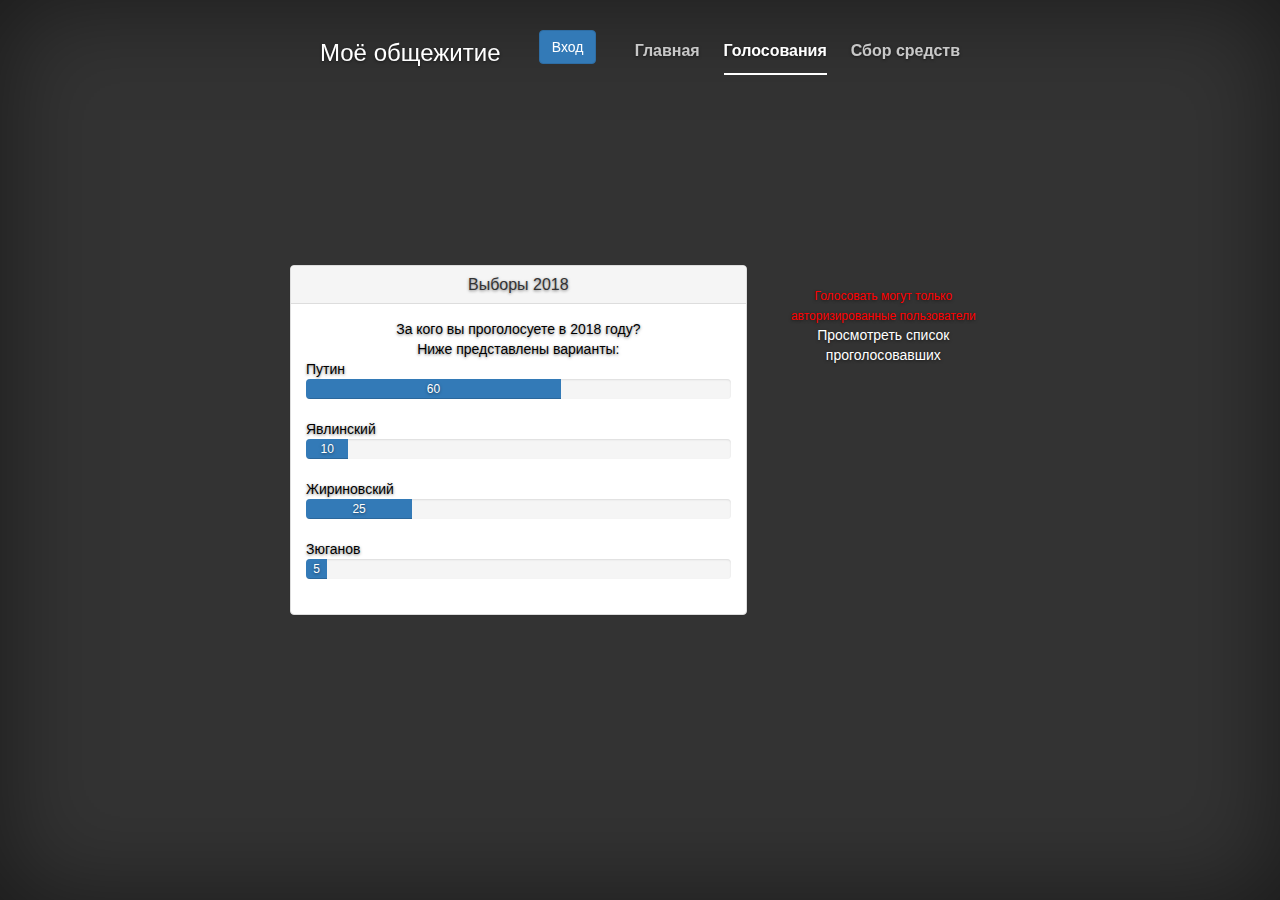
==== Client/votings.html @ 73df1001 "Merge branch 'master' into CONTRACT-3" ====
<!DOCTYPE html>
<html lang="ru">
<head>
    <meta charset="utf-8">
    <meta http-equiv="X-UA-Compatible" content="IE=edge">
    <meta name="viewport" content="width=device-width, initial-scale=1">
    <!-- The above 3 meta tags *must* come first in the head; any other head content must come *after* these tags -->
    <meta name="description" content="">
    <meta name="author" content="">
    <link rel="icon" href="favicon.ico">

    <title>Управление общежитие с помощью смарт-контрактов</title>

    <!-- Bootstrap core CSS -->
    <link href="css/bootstrap.css" rel="stylesheet">

    <!-- IE10 viewport hack for Surface/desktop Windows 8 bug -->
    <link href="css/ie10-viewport-bug-workaround.css" rel="stylesheet">

    <!-- Custom styles for this template -->
    <link href="css/cover.css" rel="stylesheet">

    <!-- Just for debugging purposes. Don't actually copy these 2 lines! -->
    <script src="js/ie-emulation-modes-warning.js"></script>

</head>

<body>

<div class="site-wrapper">

    <div class="site-wrapper-inner">

        <div class="cover-container">

            <div class="masthead clearfix">
                <div class="inner">
                    <h3 class="masthead-brand">Моё общежитие</h3>
                    <nav>
                        <ul class="nav masthead-nav">
                            <li><a href="index.html">Главная</a></li>
                            <li class="active"><a href="votings.html">Голосования</a></li>
                            <li><a href="payments.html">Сбор средств</a></li>
                        </ul>
                    </nav>
                    <a href="#"><button type="button" class="btn btn-primary">Вход</button></a>
                </div>
            </div>
            <div class="">
                <div class="row">
                    <div class="col-xs-12 col-md-8">
                        <div class="panel panel-default">
                            <div class="panel-heading">
                                <h3 class="panel-title">Выборы 2018</h3>
                            </div>
                            <div class="panel-body">
                                За кого вы проголосуете в 2018 году?<br/>
                                Ниже представлены варианты:<br/>
                                <span style="float: left; ">Путин</span><br/>
                                <div class="progress">
                                    <div class="progress-bar" role="progressbar" aria-valuenow="70" aria-valuemin="0" aria-valuemax="100" style="width: 60%;"><span class="sr-only">Complete</span>60</div>
                                </div>
                                <span style="float: left; ">Явлинский</span><br/>
                                <div class="progress">
                                    <div class="progress-bar" role="progressbar" aria-valuenow="10" aria-valuemin="0" aria-valuemax="100" style="width: 10%;"><span class="sr-only">Complete</span>10</div>
                                </div>
                                <span style="float: left; ">Жириновский</span><br/>
                                <div class="progress">
                                    <div class="progress-bar" role="progressbar" aria-valuenow="50" aria-valuemin="0" aria-valuemax="100" style="width: 25%;"><span class="sr-only">Complete</span>25</div>
                                </div>
                                <span style="float: left; ">Зюганов</span><br/>
                                <div class="progress">
                                    <div class="progress-bar" role="progressbar" aria-valuenow="5" aria-valuemin="0" aria-valuemax="100" style="width: 5%;"><span class="sr-only">Complete</span>5</div>
                                </div>
                            </div>
                        </div>
                    </div>
                    <div class="col-xs-6 col-md-4">
                        <span style="font-size: 12px;color:red;"><br/>Голосовать могут только авторизированные пользователи</span>
                        <a href="#">Просмотреть список проголосовавших</a>
                    </div>

                </div>
              <!--  <div class="row">
                    <div class="col-xs-12 col-md-8">
                        <div class="panel panel-default">
                            <div class="panel-heading">
                                <h3 class="panel-title">Выбираем старосту общежития</h3>
                            </div>
                            <div class="panel-body">
                                Давайте, друзья, проголосуем за нового старосту общежития<br/>
                                Ниже представлены варианты:<br/>
                                <span style="float: left; ">Коля Петров</span><br/>
                                <div class="progress">
                                    <div class="progress-bar" role="progressbar" aria-valuenow="70" aria-valuemin="0" aria-valuemax="100" style="width: 15%;"><span class="sr-only">Complete</span>15</div>
                                </div>
                                <span style="float: left; ">Анна Смирнова</span><br/>
                                <div class="progress">
                                    <div class="progress-bar" role="progressbar" aria-valuenow="10" aria-valuemin="0" aria-valuemax="100" style="width: 40%;"><span class="sr-only">Complete</span>40</div>
                                </div>
                                <span style="float: left; ">Вера Колесниченко</span><br/>
                                <div class="progress">
                                    <div class="progress-bar" role="progressbar" aria-valuenow="50" aria-valuemin="0" aria-valuemax="100" style="width: 5%;"><span class="sr-only">Complete</span>5</div>
                                </div>
                                <span style="float: left; ">Петр Гусев</span><br/>
                                <div class="progress">
                                    <div class="progress-bar" role="progressbar" aria-valuenow="5" aria-valuemin="0" aria-valuemax="100" style="width: 40%;"><span class="sr-only">Complete</span>40</div>
                                </div>
                            </div>
                        </div>
                    </div>
                    <div class="col-xs-6 col-md-4">
                        <span style="font-size: 12px;color:red;"><br/>Голосовать могут только авторизированные пользователи</span>
                        <a href="#">Просмотреть список проголосовавших</a>
                    </div>
                </div>
                <div class="row">
                    <div class="col-xs-12 col-md-8">
                        <div class="panel panel-default">
                            <div class="panel-heading">
                                <h3 class="panel-title">Выбираем старосту общежития</h3>
                            </div>
                            <div class="panel-body">
                                Давайте, друзья, проголосуем за нового старосту общежития<br/>
                                Ниже представлены варианты:<br/>
                                <span style="float: left; ">Коля Петров</span><br/>
                                <div class="progress">
                                    <div class="progress-bar" role="progressbar" aria-valuenow="70" aria-valuemin="0" aria-valuemax="100" style="width: 15%;"><span class="sr-only">Complete</span>15</div>
                                </div>
                                <span style="float: left; ">Анна Смирнова</span><br/>
                                <div class="progress">
                                    <div class="progress-bar" role="progressbar" aria-valuenow="10" aria-valuemin="0" aria-valuemax="100" style="width: 40%;"><span class="sr-only">Complete</span>40</div>
                                </div>
                                <span style="float: left; ">Вера Колесниченко</span><br/>
                                <div class="progress">
                                    <div class="progress-bar" role="progressbar" aria-valuenow="50" aria-valuemin="0" aria-valuemax="100" style="width: 5%;"><span class="sr-only">Complete</span>5</div>
                                </div>
                                <span style="float: left; ">Петр Гусев</span><br/>
                                <div class="progress">
                                    <div class="progress-bar" role="progressbar" aria-valuenow="5" aria-valuemin="0" aria-valuemax="100" style="width: 40%;"><span class="sr-only">Complete</span>40</div>
                                </div>
                            </div>
                        </div>
                    </div>
                    <div class="col-xs-6 col-md-4">
                        <span style="font-size: 12px;color:red;"><br/>Голосовать могут только авторизированные пользователи</span>
                        <a href="#">Просмотреть список проголосовавших</a>
                    </div>
                </div>-->
            </div>

            <div class="mastfoot">
                <div class="inner">
                </div>
            </div>

        </div>

    </div>

</div>

<!-- Bootstrap core JavaScript
================================================== -->
<!-- Placed at the end of the document so the pages load faster -->
<script src="js/1.12.4_jquery.min.js"></script>
<script>window.jQuery || document.write('<script src="js/1.12.4_jquery.min.js"><\/script>')</script>
<script src="js/bootstrap.min.js"></script>
<!-- IE10 viewport hack for Surface/desktop Windows 8 bug -->
<script src="js/ie10-viewport-bug-workaround.js"></script>
</body>
</html>
---- Client/css/ie10-viewport-bug-workaround.css ----
/*!
 * IE10 viewport hack for Surface/desktop Windows 8 bug
 * Copyright 2014-2015 Twitter, Inc.
 * Licensed under MIT (https://github.com/twbs/bootstrap/blob/master/LICENSE)
 */

/*
 * See the Getting Started docs for more information:
 * http://getbootstrap.com/getting-started/#support-ie10-width
 */
@-ms-viewport     { width: device-width; }
@-o-viewport      { width: device-width; }
@viewport         { width: device-width; }
---- Client/css/cover.css ----
/*
 * Globals
 */

/* Links */
a,
a:focus,
a:hover {
  color: #fff;
}

/* Custom default button */
.btn-default,
.btn-default:hover,
.btn-default:focus {
  color: #333;
  text-shadow: none; /* Prevent inheritance from `body` */
  background-color: #fff;
  border: 1px solid #fff;
}


/*
 * Base structure
 */

html,
body {
  height: 100%;
  background-color: #333;
}
body {
  color: #fff;
  text-align: center;
  text-shadow: 0 1px 3px rgba(0,0,0,.5);
}

/* Extra markup and styles for table-esque vertical and horizontal centering */
.site-wrapper {
  display: table;
  width: 100%;
  height: 100%; /* For at least Firefox */
  min-height: 100%;
  -webkit-box-shadow: inset 0 0 100px rgba(0,0,0,.5);
          box-shadow: inset 0 0 100px rgba(0,0,0,.5);
}
.site-wrapper-inner {
  display: table-cell;
  vertical-align: top;
}
.cover-container {
  margin-right: auto;
  margin-left: auto;
}

/* Padding for spacing */
.inner {
  padding: 30px;
}


/*
 * Header
 */
.masthead-brand {
  margin-top: 10px;
  margin-bottom: 10px;
}

.masthead-nav > li {
  display: inline-block;
}
.masthead-nav > li + li {
  margin-left: 20px;
}
.masthead-nav > li > a {
  padding-right: 0;
  padding-left: 0;
  font-size: 16px;
  font-weight: bold;
  color: #fff; /* IE8 proofing */
  color: rgba(255,255,255,.75);
  border-bottom: 2px solid transparent;
}
.masthead-nav > li > a:hover,
.masthead-nav > li > a:focus {
  background-color: transparent;
  border-bottom-color: #a9a9a9;
  border-bottom-color: rgba(255,255,255,.25);
}
.masthead-nav > .active > a,
.masthead-nav > .active > a:hover,
.masthead-nav > .active > a:focus {
  color: #fff;
  border-bottom-color: #fff;
}

@media (min-width: 768px) {
  .masthead-brand {
    float: left;
  }
  .masthead-nav {
    float: right;
  }
}


/*
 * Cover
 */

.cover {
  padding: 0 20px;
}
.cover .btn-lg {
  padding: 10px 20px;
  font-weight: bold;
}


/*
 * Footer
 */

.mastfoot {
  color: #999; /* IE8 proofing */
  color: rgba(255,255,255,.5);
}


/*
 * Affix and center
 */

@media (min-width: 768px) {
  /* Pull out the header and footer */
  .masthead {
    position: fixed;
    top: 0;
  }
  .mastfoot {
    position: fixed;
    bottom: 0;
  }
  /* Start the vertical centering */
  .site-wrapper-inner {
    vertical-align: middle;
  }
  /* Handle the widths */
  .masthead,
  .mastfoot,
  .cover-container {
    width: 100%; /* Must be percentage or pixels for horizontal alignment */
  }
}

@media (min-width: 992px) {
  .masthead,
  .mastfoot,
  .cover-container {
    width: 700px;
  }
}
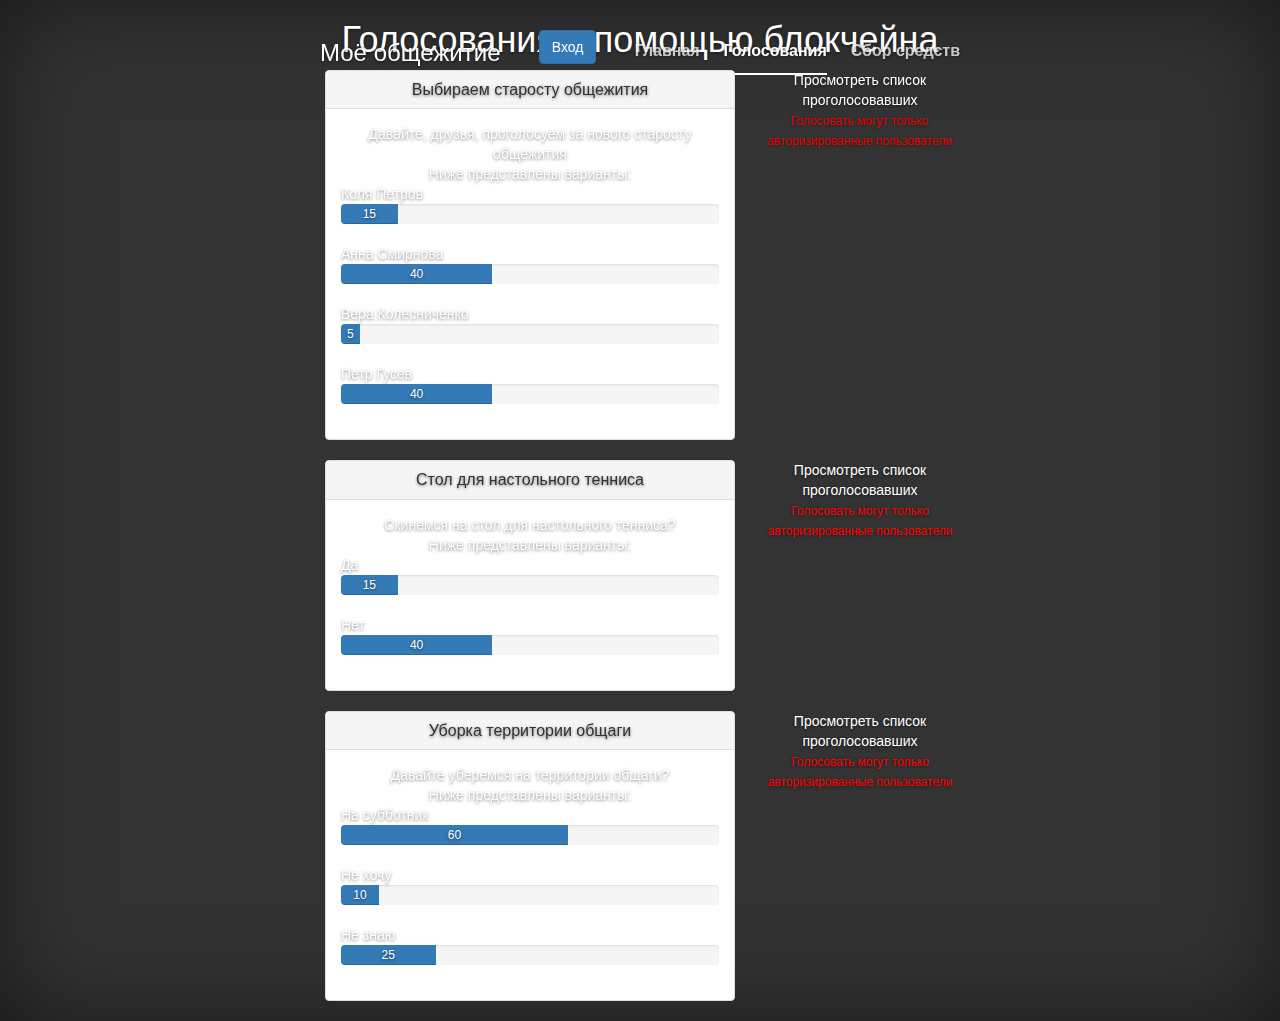
==== commit 42436c09: "Merge remote-tracking branch 'upstream/master'" ====
--- a/Client/votings.html
+++ b/Client/votings.html
@@ -13,7 +13,7 @@
     <title>Управление общежитие с помощью смарт-контрактов</title>
 
     <!-- Bootstrap core CSS -->
-    <link href="css/bootstrap.css" rel="stylesheet">
+    <link href="css/bootstrap.min.css" rel="stylesheet">
 
     <!-- IE10 viewport hack for Surface/desktop Windows 8 bug -->
     <link href="css/ie10-viewport-bug-workaround.css" rel="stylesheet">
@@ -47,42 +47,9 @@
                     <a href="#"><button type="button" class="btn btn-primary">Вход</button></a>
                 </div>
             </div>
-            <div class="">
-                <div class="row">
-                    <div class="col-xs-12 col-md-8">
-                        <div class="panel panel-default">
-                            <div class="panel-heading">
-                                <h3 class="panel-title">Выборы 2018</h3>
-                            </div>
-                            <div class="panel-body">
-                                За кого вы проголосуете в 2018 году?<br/>
-                                Ниже представлены варианты:<br/>
-                                <span style="float: left; ">Путин</span><br/>
-                                <div class="progress">
-                                    <div class="progress-bar" role="progressbar" aria-valuenow="70" aria-valuemin="0" aria-valuemax="100" style="width: 60%;"><span class="sr-only">Complete</span>60</div>
-                                </div>
-                                <span style="float: left; ">Явлинский</span><br/>
-                                <div class="progress">
-                                    <div class="progress-bar" role="progressbar" aria-valuenow="10" aria-valuemin="0" aria-valuemax="100" style="width: 10%;"><span class="sr-only">Complete</span>10</div>
-                                </div>
-                                <span style="float: left; ">Жириновский</span><br/>
-                                <div class="progress">
-                                    <div class="progress-bar" role="progressbar" aria-valuenow="50" aria-valuemin="0" aria-valuemax="100" style="width: 25%;"><span class="sr-only">Complete</span>25</div>
-                                </div>
-                                <span style="float: left; ">Зюганов</span><br/>
-                                <div class="progress">
-                                    <div class="progress-bar" role="progressbar" aria-valuenow="5" aria-valuemin="0" aria-valuemax="100" style="width: 5%;"><span class="sr-only">Complete</span>5</div>
-                                </div>
-                            </div>
-                        </div>
-                    </div>
-                    <div class="col-xs-6 col-md-4">
-                        <span style="font-size: 12px;color:red;"><br/>Голосовать могут только авторизированные пользователи</span>
-                        <a href="#">Просмотреть список проголосовавших</a>
-                    </div>
-
-                </div>
-              <!--  <div class="row">
+            <h1 class="cover-heading">Голосования с помощью блокчейна</h1>
+            <div id="main-container">
+                <div class="inner cover voting-container">
                     <div class="col-xs-12 col-md-8">
                         <div class="panel panel-default">
                             <div class="panel-heading">
@@ -111,49 +78,70 @@
                         </div>
                     </div>
                     <div class="col-xs-6 col-md-4">
-                        <span style="font-size: 12px;color:red;"><br/>Голосовать могут только авторизированные пользователи</span>
-                        <a href="#">Просмотреть список проголосовавших</a>
-                    </div>
-                </div>
-                <div class="row">
+                        <a data-id="1" class="ls-modal" href="#">Просмотреть список проголосовавших</a><br/>
+                        <span style="font-size: 12px;color:red;">Голосовать могут только авторизированные пользователи</span><br/>
+                    </div>
+                </div>
+                <div class="inner cover voting-container">
                     <div class="col-xs-12 col-md-8">
                         <div class="panel panel-default">
                             <div class="panel-heading">
-                                <h3 class="panel-title">Выбираем старосту общежития</h3>
+                                <h3 class="panel-title">Стол для настольного тенниса</h3>
                             </div>
                             <div class="panel-body">
-                                Давайте, друзья, проголосуем за нового старосту общежития<br/>
+                                Скинемся на стол для настольного тенниса?<br/>
                                 Ниже представлены варианты:<br/>
-                                <span style="float: left; ">Коля Петров</span><br/>
+                                <span style="float: left; ">Да</span><br/>
                                 <div class="progress">
                                     <div class="progress-bar" role="progressbar" aria-valuenow="70" aria-valuemin="0" aria-valuemax="100" style="width: 15%;"><span class="sr-only">Complete</span>15</div>
                                 </div>
-                                <span style="float: left; ">Анна Смирнова</span><br/>
+                                <span style="float: left; ">Нет</span><br/>
                                 <div class="progress">
                                     <div class="progress-bar" role="progressbar" aria-valuenow="10" aria-valuemin="0" aria-valuemax="100" style="width: 40%;"><span class="sr-only">Complete</span>40</div>
                                 </div>
-                                <span style="float: left; ">Вера Колесниченко</span><br/>
-                                <div class="progress">
-                                    <div class="progress-bar" role="progressbar" aria-valuenow="50" aria-valuemin="0" aria-valuemax="100" style="width: 5%;"><span class="sr-only">Complete</span>5</div>
-                                </div>
-                                <span style="float: left; ">Петр Гусев</span><br/>
-                                <div class="progress">
-                                    <div class="progress-bar" role="progressbar" aria-valuenow="5" aria-valuemin="0" aria-valuemax="100" style="width: 40%;"><span class="sr-only">Complete</span>40</div>
-                                </div>
                             </div>
                         </div>
                     </div>
                     <div class="col-xs-6 col-md-4">
-                        <span style="font-size: 12px;color:red;"><br/>Голосовать могут только авторизированные пользователи</span>
-                        <a href="#">Просмотреть список проголосовавших</a>
-                    </div>
-                </div>-->
-            </div>
-
-            <div class="mastfoot">
+                        <a data-id="2" class="ls-modal" href="#">Просмотреть список проголосовавших</a><br/>
+                        <span style="font-size: 12px;color:red;">Голосовать могут только авторизированные пользователи</span><br/>
+                    </div>
+                </div>
+                <div class="inner cover voting-container">
+                    <div class="col-xs-12 col-md-8">
+                        <div class="panel panel-default">
+                            <div class="panel-heading">
+                                <h3 class="panel-title">Уборка территории общаги</h3>
+                            </div>
+                            <div class="panel-body">
+                                Давайте уберемся на территории общаги?<br/>
+                                Ниже представлены варианты:<br/>
+                                <span style="float: left; ">На субботник</span><br/>
+                                <div class="progress">
+                                    <div class="progress-bar" role="progressbar" aria-valuenow="70" aria-valuemin="0" aria-valuemax="100" style="width: 60%;"><span class="sr-only">Complete</span>60</div>
+                                </div>
+                                <span style="float: left; ">Не хочу</span><br/>
+                                <div class="progress">
+                                    <div class="progress-bar" role="progressbar" aria-valuenow="10" aria-valuemin="0" aria-valuemax="100" style="width: 10%;"><span class="sr-only">Complete</span>10</div>
+                                </div>
+                                <span style="float: left; ">Не знаю</span><br/>
+                                <div class="progress">
+                                    <div class="progress-bar" role="progressbar" aria-valuenow="50" aria-valuemin="0" aria-valuemax="100" style="width: 25%;"><span class="sr-only">Complete</span>25</div>
+                                </div>
+                            </div>
+                        </div>
+                    </div>
+                    <div class="col-xs-6 col-md-4">
+                        <a data-id="3" href="#" class="ls-modal">Просмотреть список проголосовавших</a><br/>
+                        <span style="font-size: 12px;color:red;">Голосовать могут только авторизированные пользователи</span><br/>
+                    </div>
+                </div>
+
+            </div>
+            <!--<div class="mastfoot">
                 <div class="inner">
                 </div>
-            </div>
+            </div>-->
 
         </div>
 
@@ -161,12 +149,106 @@
 
 </div>
 
+<div id="myModal" class="modal fade">
+    <div class="modal-dialog">
+        <div class="modal-content">
+            <div class="modal-header">
+                <button type="button" class="close" data-dismiss="modal" aria-hidden="true">&times;</button>
+                <h4 class="modal-title">Event</h4>
+            </div>
+            <div class="modal-body">
+                <p>Loading...</p>
+            </div>
+            <div class="modal-footer">
+                <button type="button" class="btn btn-default" data-dismiss="modal">Закрыть</button>
+                <!--<button type="submit" class="btn btn-primary">Save changes</button>-->
+            </div>
+        </div>
+    </div>
 <!-- Bootstrap core JavaScript
 ================================================== -->
 <!-- Placed at the end of the document so the pages load faster -->
 <script src="js/1.12.4_jquery.min.js"></script>
 <script>window.jQuery || document.write('<script src="js/1.12.4_jquery.min.js"><\/script>')</script>
 <script src="js/bootstrap.min.js"></script>
+<script type="text/javascript">
+    /*
+    * Здесь все скрипты загружаются после скачивания страницы html
+     */
+    $( document ).ready(function() {
+        /*
+        * Это функция для всплывающего окна "Список проголосовавших". Она делает GET-запрос по data-id
+         */
+        $('.ls-modal').on('click', function(e){
+            e.preventDefault();
+            var id = $(this).attr('data-id');
+            var url0 = "/rest/votings/";
+            var url1 = url0.concat(id.toString());
+            $(".modal-body").html(id);
+            $('#myModal').modal('show').find('.modal-body').load($(this).attr('href'));
+        });
+        /*
+        * Это функция для выведения на экран список всех голосований. Делаем GET-запрос по Ajax
+         */
+        $.getJSON("/rest/votings/", function ( data, textStatus, jqXHR ) { // указываем url и функцию обратного вызова
+            var maxId = data['maxId'];
+            $("#main-container").html('');      //очищаем div
+            for (var i=0; i<maxId; i++) {
+                var url0 = "/rest/votings/";
+                var stri = (i+1).toString();
+                var url1 = url0.concat(stri);
+                $.getJSON(url1, function (data, textStatus, jqXHR) {
+                    var id = data['id'];
+                    var title = data['title'];
+                    var description = data['description'];
+                    var options = data['options'];
+                    var authorWallet = data['authorWallet'];
+                    var begin = data['begin'];
+                    var end = data['end'];
+                    var active = data['active'];
+                    var panel_body_id = "panel-body-id-"+id.toString();
+                    $("#main-container").append('<div class="inner cover voting-container">' +
+                        '<div class="col-xs-12 col-md-8">' +
+                        '<div class="panel panel-default">' +
+                        '<div class="panel-heading">' +
+                        '<h3 class="panel-title">'+title+'</h3>' +
+                        '</div>' +
+                        '<div id="'+panel_body_id+'" class="panel-body">' + description +
+                        '<br/>Ниже представлены варианты:<br/>' +
+                        '</div>' +
+                        '</div>' +
+                        '</div>' +
+                        '<div class="col-xs-6 col-md-4">' +
+                        '<a data-id="'+i+'" class="ls-modal" href="#">Просмотреть список проголосовавших</a><br/>' +
+                        '<span style="font-size: 12px;color:red;">Голосовать могут только авторизированные пользователи</span><br/>' +
+                        '</div>' +
+                        '</div>');
+                    var votes_summa = 0;
+                    for (var j=0; j<options.length; j++) {
+                        var votes = options[j]['votes'];
+                        votes_summa += votes;
+                    }
+                    for (var j=0; j<options.length; j++) {
+                        var number = options[j]['number'];
+                        var name = options[j]['name'];
+                        var votes = options[j]['votes'];
+                        var wallets = options[j]['wallets'];
+                        var percent = (votes/votes_summa*100).toFixed(0);
+                        var sharp_panel_body_id = "#" + panel_body_id;
+                        $(sharp_panel_body_id).append('<span style="float: left; ">'+ name +'</span><br/>' +
+                            '<div class="progress">' +
+                            '<div class="progress-bar" role="progressbar" aria-valuenow="'+percent+'" aria-valuemin="0" aria-valuemax="100" style="width: '+percent+'%;">' +
+                            '<span class="sr-only">Complete</span>'+ votes +
+                            '</div>' +
+                            '</div>');
+                    }
+                });
+            }
+        });
+
+
+    });
+</script>
 <!-- IE10 viewport hack for Surface/desktop Windows 8 bug -->
 <script src="js/ie10-viewport-bug-workaround.js"></script>
 </body>
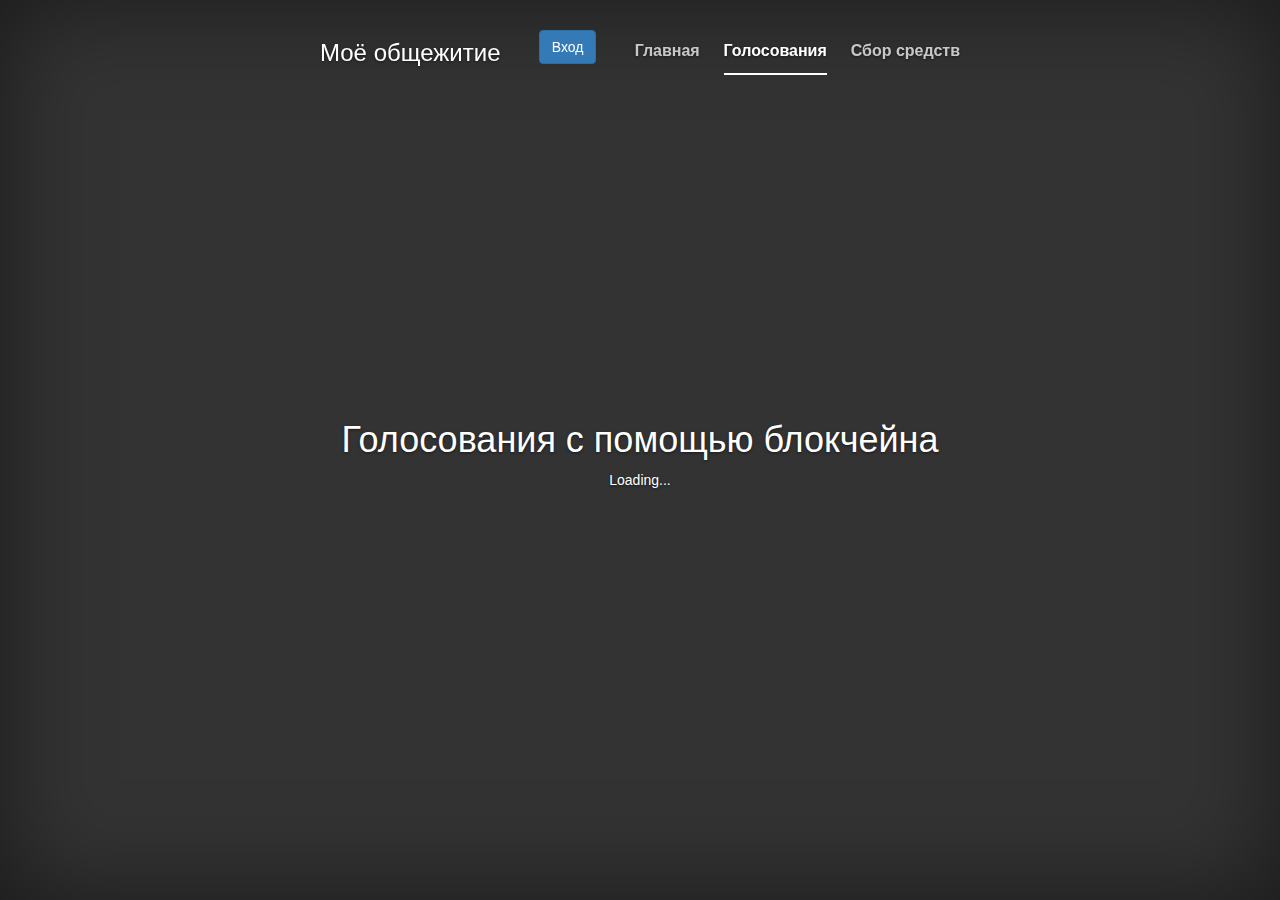
==== commit e6dc1f67: "updating" ====
--- a/Client/votings.html
+++ b/Client/votings.html
@@ -44,99 +44,12 @@
                             <li><a href="payments.html">Сбор средств</a></li>
                         </ul>
                     </nav>
-                    <a href="#"><button type="button" class="btn btn-primary">Вход</button></a>
+                    <a href="form_login.html"><button type="button" class="btn btn-primary">Вход</button></a>
                 </div>
             </div>
             <h1 class="cover-heading">Голосования с помощью блокчейна</h1>
             <div id="main-container">
-                <div class="inner cover voting-container">
-                    <div class="col-xs-12 col-md-8">
-                        <div class="panel panel-default">
-                            <div class="panel-heading">
-                                <h3 class="panel-title">Выбираем старосту общежития</h3>
-                            </div>
-                            <div class="panel-body">
-                                Давайте, друзья, проголосуем за нового старосту общежития<br/>
-                                Ниже представлены варианты:<br/>
-                                <span style="float: left; ">Коля Петров</span><br/>
-                                <div class="progress">
-                                    <div class="progress-bar" role="progressbar" aria-valuenow="70" aria-valuemin="0" aria-valuemax="100" style="width: 15%;"><span class="sr-only">Complete</span>15</div>
-                                </div>
-                                <span style="float: left; ">Анна Смирнова</span><br/>
-                                <div class="progress">
-                                    <div class="progress-bar" role="progressbar" aria-valuenow="10" aria-valuemin="0" aria-valuemax="100" style="width: 40%;"><span class="sr-only">Complete</span>40</div>
-                                </div>
-                                <span style="float: left; ">Вера Колесниченко</span><br/>
-                                <div class="progress">
-                                    <div class="progress-bar" role="progressbar" aria-valuenow="50" aria-valuemin="0" aria-valuemax="100" style="width: 5%;"><span class="sr-only">Complete</span>5</div>
-                                </div>
-                                <span style="float: left; ">Петр Гусев</span><br/>
-                                <div class="progress">
-                                    <div class="progress-bar" role="progressbar" aria-valuenow="5" aria-valuemin="0" aria-valuemax="100" style="width: 40%;"><span class="sr-only">Complete</span>40</div>
-                                </div>
-                            </div>
-                        </div>
-                    </div>
-                    <div class="col-xs-6 col-md-4">
-                        <a data-id="1" class="ls-modal" href="#">Просмотреть список проголосовавших</a><br/>
-                        <span style="font-size: 12px;color:red;">Голосовать могут только авторизированные пользователи</span><br/>
-                    </div>
-                </div>
-                <div class="inner cover voting-container">
-                    <div class="col-xs-12 col-md-8">
-                        <div class="panel panel-default">
-                            <div class="panel-heading">
-                                <h3 class="panel-title">Стол для настольного тенниса</h3>
-                            </div>
-                            <div class="panel-body">
-                                Скинемся на стол для настольного тенниса?<br/>
-                                Ниже представлены варианты:<br/>
-                                <span style="float: left; ">Да</span><br/>
-                                <div class="progress">
-                                    <div class="progress-bar" role="progressbar" aria-valuenow="70" aria-valuemin="0" aria-valuemax="100" style="width: 15%;"><span class="sr-only">Complete</span>15</div>
-                                </div>
-                                <span style="float: left; ">Нет</span><br/>
-                                <div class="progress">
-                                    <div class="progress-bar" role="progressbar" aria-valuenow="10" aria-valuemin="0" aria-valuemax="100" style="width: 40%;"><span class="sr-only">Complete</span>40</div>
-                                </div>
-                            </div>
-                        </div>
-                    </div>
-                    <div class="col-xs-6 col-md-4">
-                        <a data-id="2" class="ls-modal" href="#">Просмотреть список проголосовавших</a><br/>
-                        <span style="font-size: 12px;color:red;">Голосовать могут только авторизированные пользователи</span><br/>
-                    </div>
-                </div>
-                <div class="inner cover voting-container">
-                    <div class="col-xs-12 col-md-8">
-                        <div class="panel panel-default">
-                            <div class="panel-heading">
-                                <h3 class="panel-title">Уборка территории общаги</h3>
-                            </div>
-                            <div class="panel-body">
-                                Давайте уберемся на территории общаги?<br/>
-                                Ниже представлены варианты:<br/>
-                                <span style="float: left; ">На субботник</span><br/>
-                                <div class="progress">
-                                    <div class="progress-bar" role="progressbar" aria-valuenow="70" aria-valuemin="0" aria-valuemax="100" style="width: 60%;"><span class="sr-only">Complete</span>60</div>
-                                </div>
-                                <span style="float: left; ">Не хочу</span><br/>
-                                <div class="progress">
-                                    <div class="progress-bar" role="progressbar" aria-valuenow="10" aria-valuemin="0" aria-valuemax="100" style="width: 10%;"><span class="sr-only">Complete</span>10</div>
-                                </div>
-                                <span style="float: left; ">Не знаю</span><br/>
-                                <div class="progress">
-                                    <div class="progress-bar" role="progressbar" aria-valuenow="50" aria-valuemin="0" aria-valuemax="100" style="width: 25%;"><span class="sr-only">Complete</span>25</div>
-                                </div>
-                            </div>
-                        </div>
-                    </div>
-                    <div class="col-xs-6 col-md-4">
-                        <a data-id="3" href="#" class="ls-modal">Просмотреть список проголосовавших</a><br/>
-                        <span style="font-size: 12px;color:red;">Голосовать могут только авторизированные пользователи</span><br/>
-                    </div>
-                </div>
-
+                <p>Loading...</p>
             </div>
             <!--<div class="mastfoot">
                 <div class="inner">
@@ -171,84 +84,7 @@
 <script src="js/1.12.4_jquery.min.js"></script>
 <script>window.jQuery || document.write('<script src="js/1.12.4_jquery.min.js"><\/script>')</script>
 <script src="js/bootstrap.min.js"></script>
-<script type="text/javascript">
-    /*
-    * Здесь все скрипты загружаются после скачивания страницы html
-     */
-    $( document ).ready(function() {
-        /*
-        * Это функция для всплывающего окна "Список проголосовавших". Она делает GET-запрос по data-id
-         */
-        $('.ls-modal').on('click', function(e){
-            e.preventDefault();
-            var id = $(this).attr('data-id');
-            var url0 = "/rest/votings/";
-            var url1 = url0.concat(id.toString());
-            $(".modal-body").html(id);
-            $('#myModal').modal('show').find('.modal-body').load($(this).attr('href'));
-        });
-        /*
-        * Это функция для выведения на экран список всех голосований. Делаем GET-запрос по Ajax
-         */
-        $.getJSON("/rest/votings/", function ( data, textStatus, jqXHR ) { // указываем url и функцию обратного вызова
-            var maxId = data['maxId'];
-            $("#main-container").html('');      //очищаем div
-            for (var i=0; i<maxId; i++) {
-                var url0 = "/rest/votings/";
-                var stri = (i+1).toString();
-                var url1 = url0.concat(stri);
-                $.getJSON(url1, function (data, textStatus, jqXHR) {
-                    var id = data['id'];
-                    var title = data['title'];
-                    var description = data['description'];
-                    var options = data['options'];
-                    var authorWallet = data['authorWallet'];
-                    var begin = data['begin'];
-                    var end = data['end'];
-                    var active = data['active'];
-                    var panel_body_id = "panel-body-id-"+id.toString();
-                    $("#main-container").append('<div class="inner cover voting-container">' +
-                        '<div class="col-xs-12 col-md-8">' +
-                        '<div class="panel panel-default">' +
-                        '<div class="panel-heading">' +
-                        '<h3 class="panel-title">'+title+'</h3>' +
-                        '</div>' +
-                        '<div id="'+panel_body_id+'" class="panel-body">' + description +
-                        '<br/>Ниже представлены варианты:<br/>' +
-                        '</div>' +
-                        '</div>' +
-                        '</div>' +
-                        '<div class="col-xs-6 col-md-4">' +
-                        '<a data-id="'+i+'" class="ls-modal" href="#">Просмотреть список проголосовавших</a><br/>' +
-                        '<span style="font-size: 12px;color:red;">Голосовать могут только авторизированные пользователи</span><br/>' +
-                        '</div>' +
-                        '</div>');
-                    var votes_summa = 0;
-                    for (var j=0; j<options.length; j++) {
-                        var votes = options[j]['votes'];
-                        votes_summa += votes;
-                    }
-                    for (var j=0; j<options.length; j++) {
-                        var number = options[j]['number'];
-                        var name = options[j]['name'];
-                        var votes = options[j]['votes'];
-                        var wallets = options[j]['wallets'];
-                        var percent = (votes/votes_summa*100).toFixed(0);
-                        var sharp_panel_body_id = "#" + panel_body_id;
-                        $(sharp_panel_body_id).append('<span style="float: left; ">'+ name +'</span><br/>' +
-                            '<div class="progress">' +
-                            '<div class="progress-bar" role="progressbar" aria-valuenow="'+percent+'" aria-valuemin="0" aria-valuemax="100" style="width: '+percent+'%;">' +
-                            '<span class="sr-only">Complete</span>'+ votes +
-                            '</div>' +
-                            '</div>');
-                    }
-                });
-            }
-        });
-
-
-    });
-</script>
+<script src="js/rest-votings.js"></script>
 <!-- IE10 viewport hack for Surface/desktop Windows 8 bug -->
 <script src="js/ie10-viewport-bug-workaround.js"></script>
 </body>
